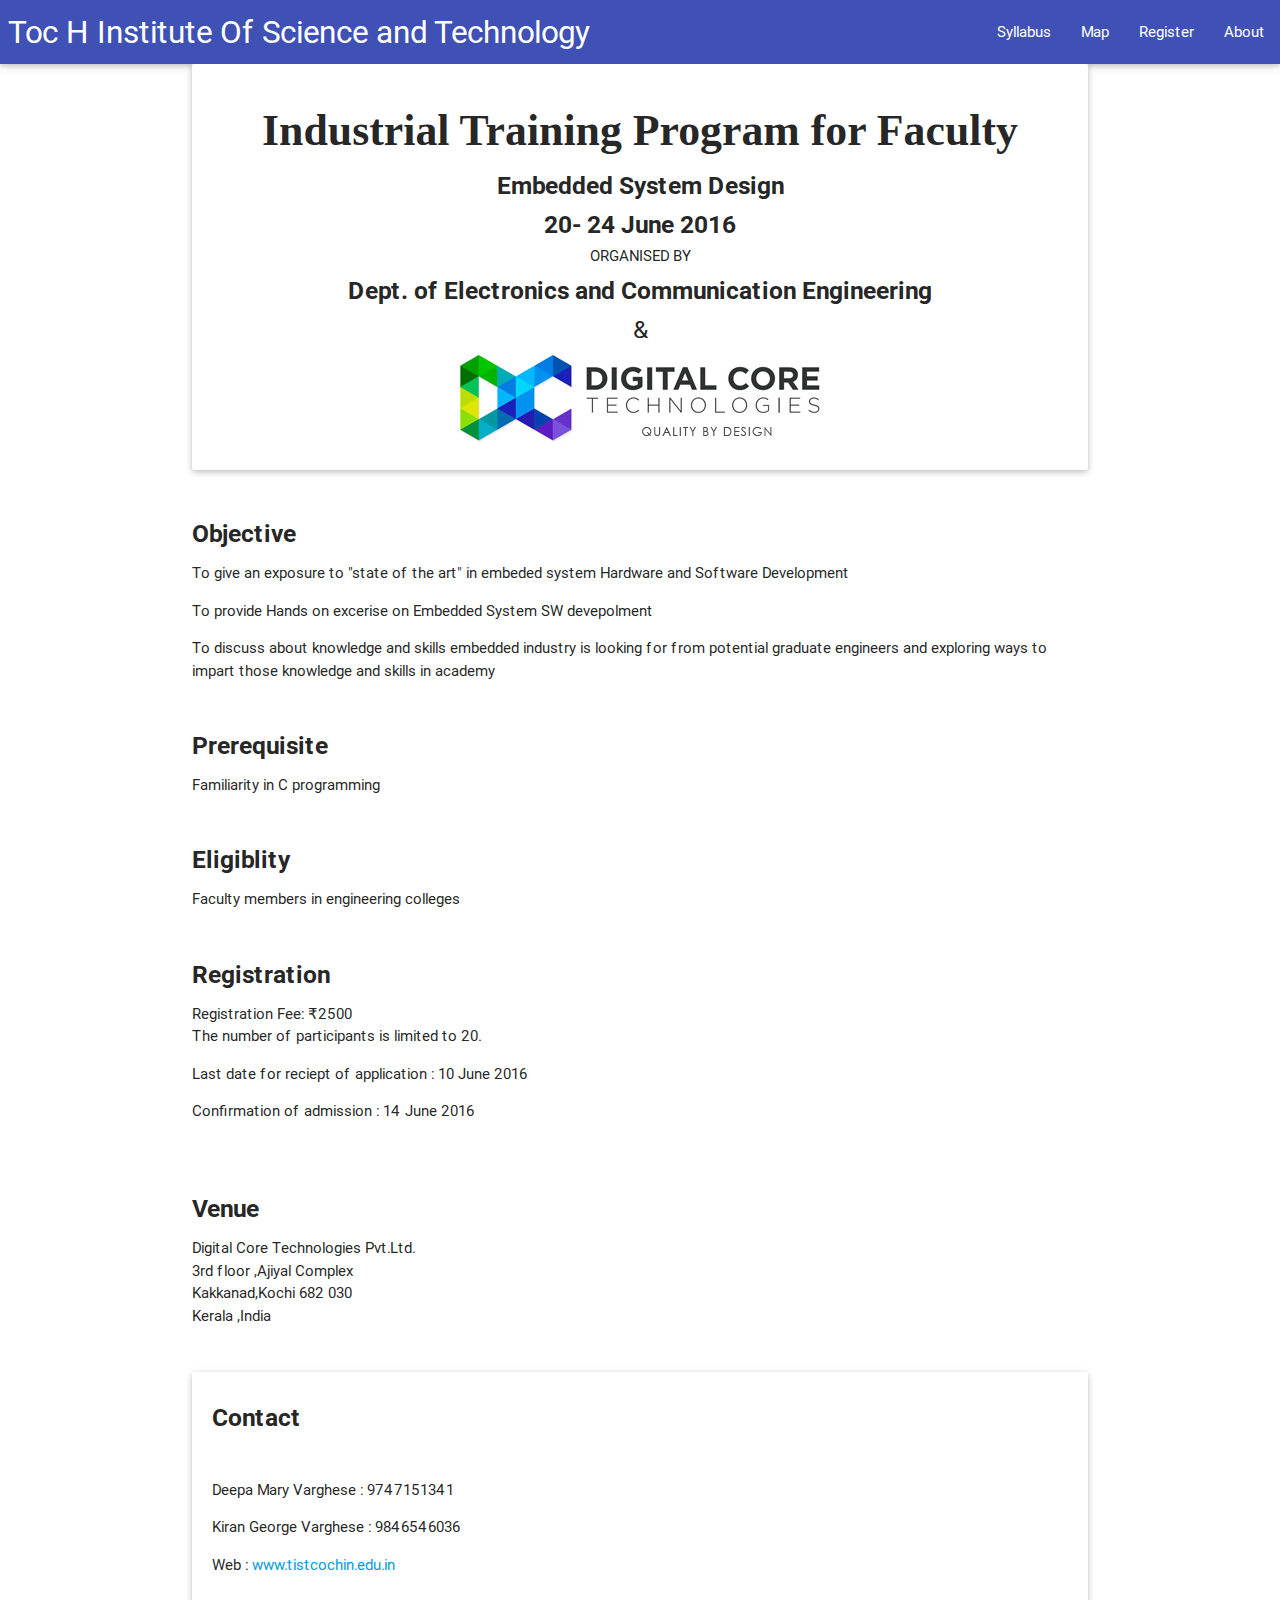
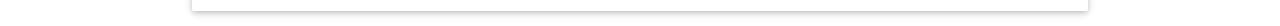
==== index.html @ 1aee69dd "update register section" ====
<!DOCTYPE html>
  <html>
    <head>
      <!--Import Google Icon Font-->
      <link href="http://fonts.googleapis.com/icon?family=Material+Icons" rel="stylesheet">
      <!--Import materialize.css-->
      <link type="text/css" rel="stylesheet" href="css/materialize.min.css"  media="screen,projection"/>
      <link rel="import" href="about.html">
      <!--Let browser know website is optimized for mobile-->
      <meta name="viewport" content="width=device-width, initial-scale=1.0"/>
      <title>Faculty Training</title>
   </head>

    <body>
	
	<nav>
    <div class="nav-wrapper indigo align centre">
      <a href="http://www.tistcochin.edu.in/" class="brand-logo ">&nbsp;Toc H Institute Of Science and Technology</a>
      <ul id="nav-mobile" class="right hide-on-med-and-down">
        <li><a href="syllabus.html">Syllabus</a></li>
        <li><a href="map.html">Map</a></li>
		<li><a href="register.html">Register</a></li>
        <li><a class='dropdown-button ' href='#' data-activates='dropdown1'>About</a></li>
      </ul>
    </div>
    </nav>
	
	
	
	  <!-- Dropdown Structure -->
  <ul id='dropdown1' class='dropdown-content'>
    <li><a class=" modal-trigger" href="#modal1">TIST</a></li>
	<li class="divider"></li>
    <li><a class=" modal-trigger" href="#modal2">Dicortech</a></li>
    <li class="divider"></li>
    <li><a class=" modal-trigger" href="#modal3">Dept . of ECE</a></li>
  </ul>
        
	
     <div id="includedContent"></div> 
	
	
	
	
	
	<div class="container">
	<div class="card-panel center-align " style="margin-top:0">
    <h3 style="font-family: Roboto Condensed"> <b> Industrial Training Program for Faculty </b> </h3>
	<h5>  <b> Embedded System Design </b> </h5>
	<h5> <b>20- 24 June 2016 </b></h5>
    <h6> ORGANISED BY </h6>
	<h5> <b> Dept. of Electronics and Communication Engineering   </b> </h5>
	<h5> & </h5> 
	<img src="images/dlogo.jpg">
    </div>
	</div>
 
    <br>	

    
	<div class="container ">
	<h5> <b> Objective </b> </h5>
	
    
    
        <p> To give an exposure to "state of the art" 
		     in embeded system Hardware and Software Development 
		</p>
		<p> To provide Hands on excerise on Embedded System SW devepolment </p>
		<p> To discuss about knowledge and skills embedded industry is looking
         	 for from potential graduate engineers and exploring ways to impart 
			 those knowledge and skills in academy
	    </p>
	
	</div>
	
	
    <br>
	
	<div class="container ">
	<h5> <b> Prerequisite </b> </h5>
	<p> Familiarity in C programming  </p>
	</div>
	
	
	<br>
	
	<div class="container ">
    <h5> <b> Eligiblity </b> </h5>
    <p> Faculty members in engineering colleges  </p>
    </div>
    
    

    <br>

    <div class="container ">
    <h5> <b> Registration </b> </h5>
    <p> Registration Fee: &#8377;2500  <br />
     The number of participants is limited to 20.  </p>
     <p>Last date for reciept of application : 10 June 2016</p>
     <p>Confirmation of admission : 14 June 2016</p>
    </div>
    
    

    <br>
	

	
	<br>
	
	<div class="container ">
	<h5> <b> Venue </b> </h5>
	<p> Digital Core Technologies Pvt.Ltd.<br>3rd floor ,Ajiyal Complex <br> Kakkanad,Kochi 682 030<br> Kerala ,India  </p>
	</div>

	
	<br>
	
	
      <!--Import jQuery before materialize.js-->
      <script type="text/javascript" src="https://code.jquery.com/jquery-2.1.1.min.js"></script>
      <script type="text/javascript" src="js/materialize.min.js"></script>
      <script type="text/javascript">
	    $(document).ready(function(){
		// the "href" attribute of .modal-trigger must specify the modal ID that wants to be triggered
		$('.modal-trigger').leanModal();
		});
      </script>
	  		 <script> 
    $(function(){
      $("#includedContent").load("about.html"); 
    });
    </script> 
	</body>
	<footer>
	<div class="container">
	<div class="card-panel">
	 <h5><b>Contact </b></h5><br>
	 <p> Deepa Mary Varghese : 9747151341</p>
	 <p> Kiran George Varghese : 9846546036</p>
	 <p> Web : <a href="http://www.tistcochin.edu.in">www.tistcochin.edu.in</a>
	</div>
	</div>
	</footer>
  </html>
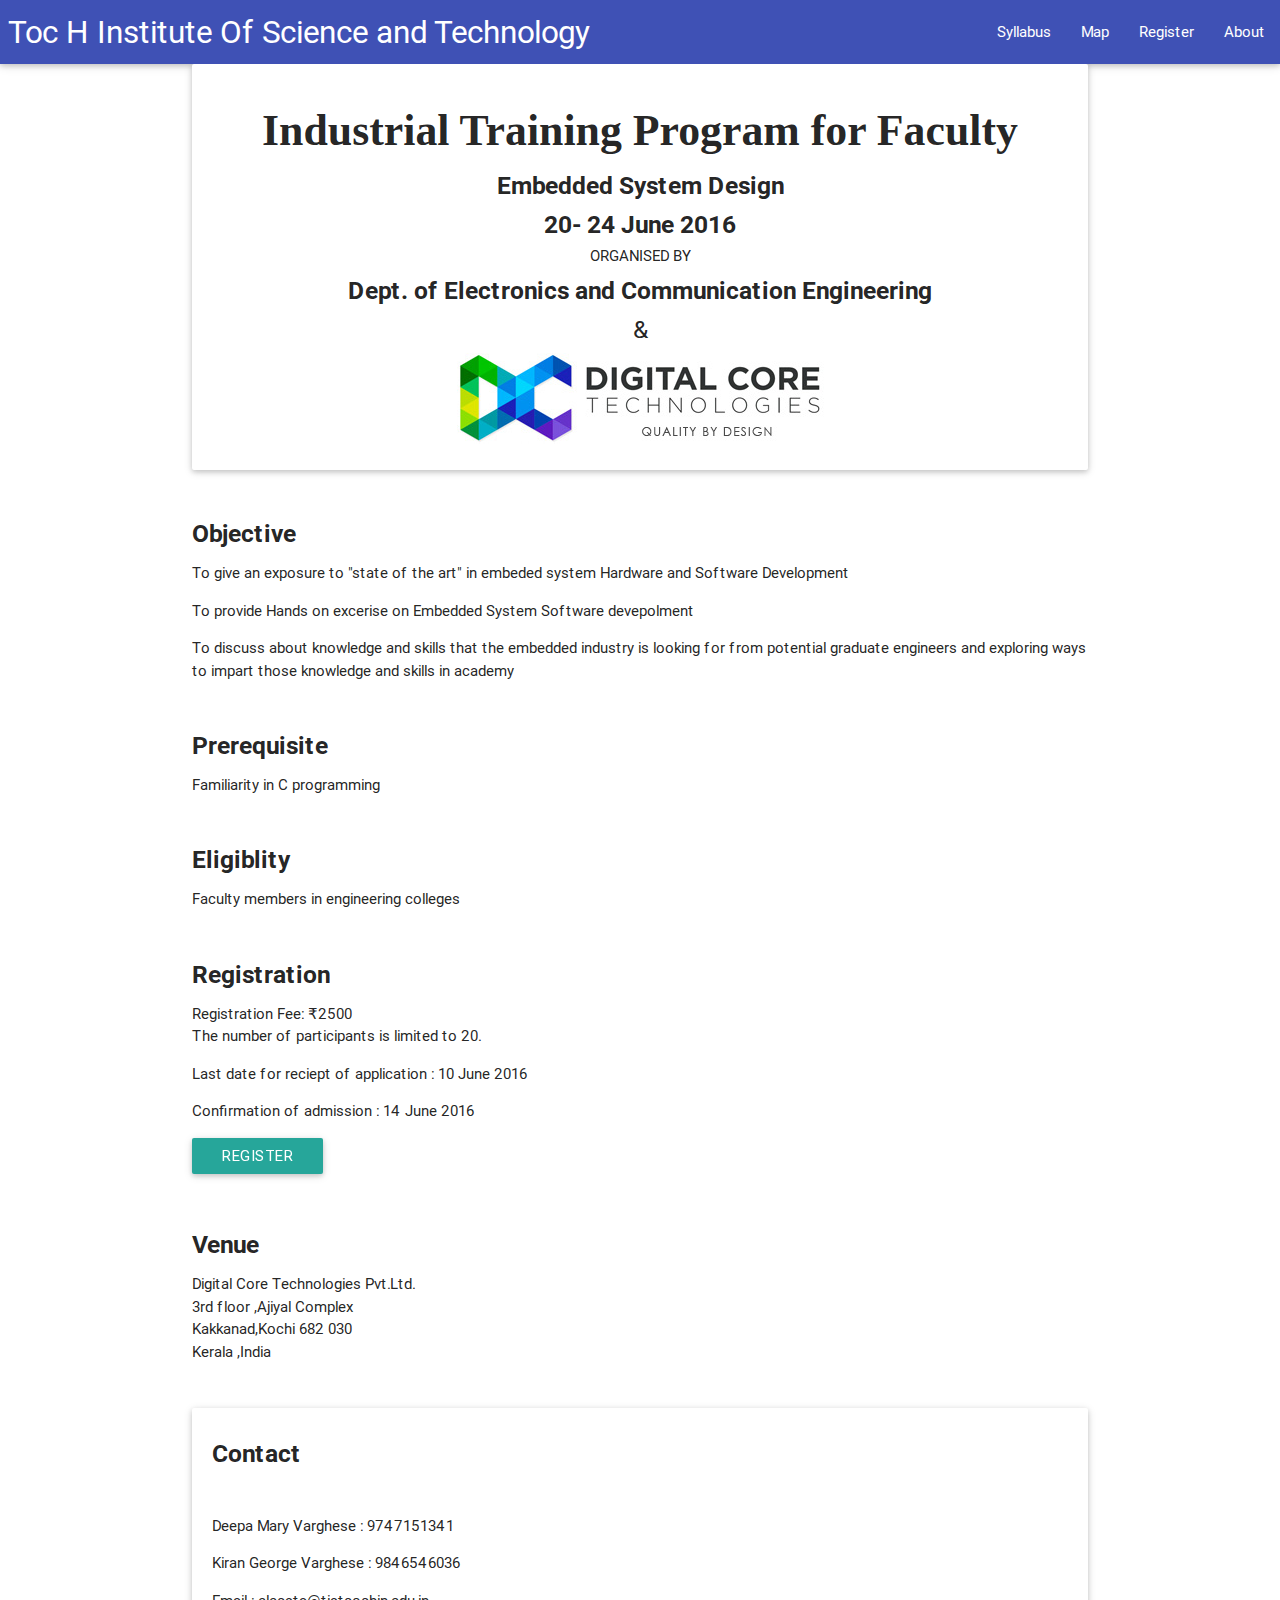
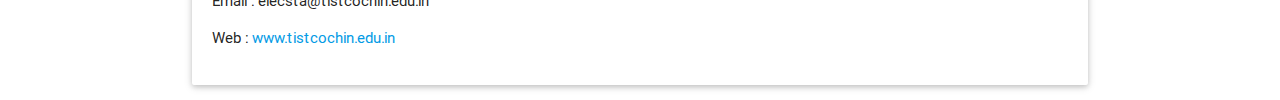
==== commit f90107af: "update objective and contact" ====
--- a/index.html
+++ b/index.html
@@ -67,8 +67,8 @@
         <p> To give an exposure to "state of the art" 
 		     in embeded system Hardware and Software Development 
 		</p>
-		<p> To provide Hands on excerise on Embedded System SW devepolment </p>
-		<p> To discuss about knowledge and skills embedded industry is looking
+		<p> To provide Hands on excerise on Embedded System Software devepolment </p>
+		<p> To discuss about knowledge and skills that the embedded industry is looking
          	 for from potential graduate engineers and exploring ways to impart 
 			 those knowledge and skills in academy
 	    </p>
@@ -101,6 +101,7 @@
      The number of participants is limited to 20.  </p>
      <p>Last date for reciept of application : 10 June 2016</p>
      <p>Confirmation of admission : 14 June 2016</p>
+     <a class="waves-effect waves-light btn" href="register.html">Register</a>
     </div>
     
     
@@ -139,8 +140,9 @@
 	<div class="container">
 	<div class="card-panel">
 	 <h5><b>Contact </b></h5><br>
-	 <p> Deepa Mary Varghese : 9747151341</p>
+	 <p> Deepa Mary Varghese : 9747151341 </p>
 	 <p> Kiran George Varghese : 9846546036</p>
+	 <p>Email : elecsta@tistcochin.edu.in</p>
 	 <p> Web : <a href="http://www.tistcochin.edu.in">www.tistcochin.edu.in</a>
 	</div>
 	</div>
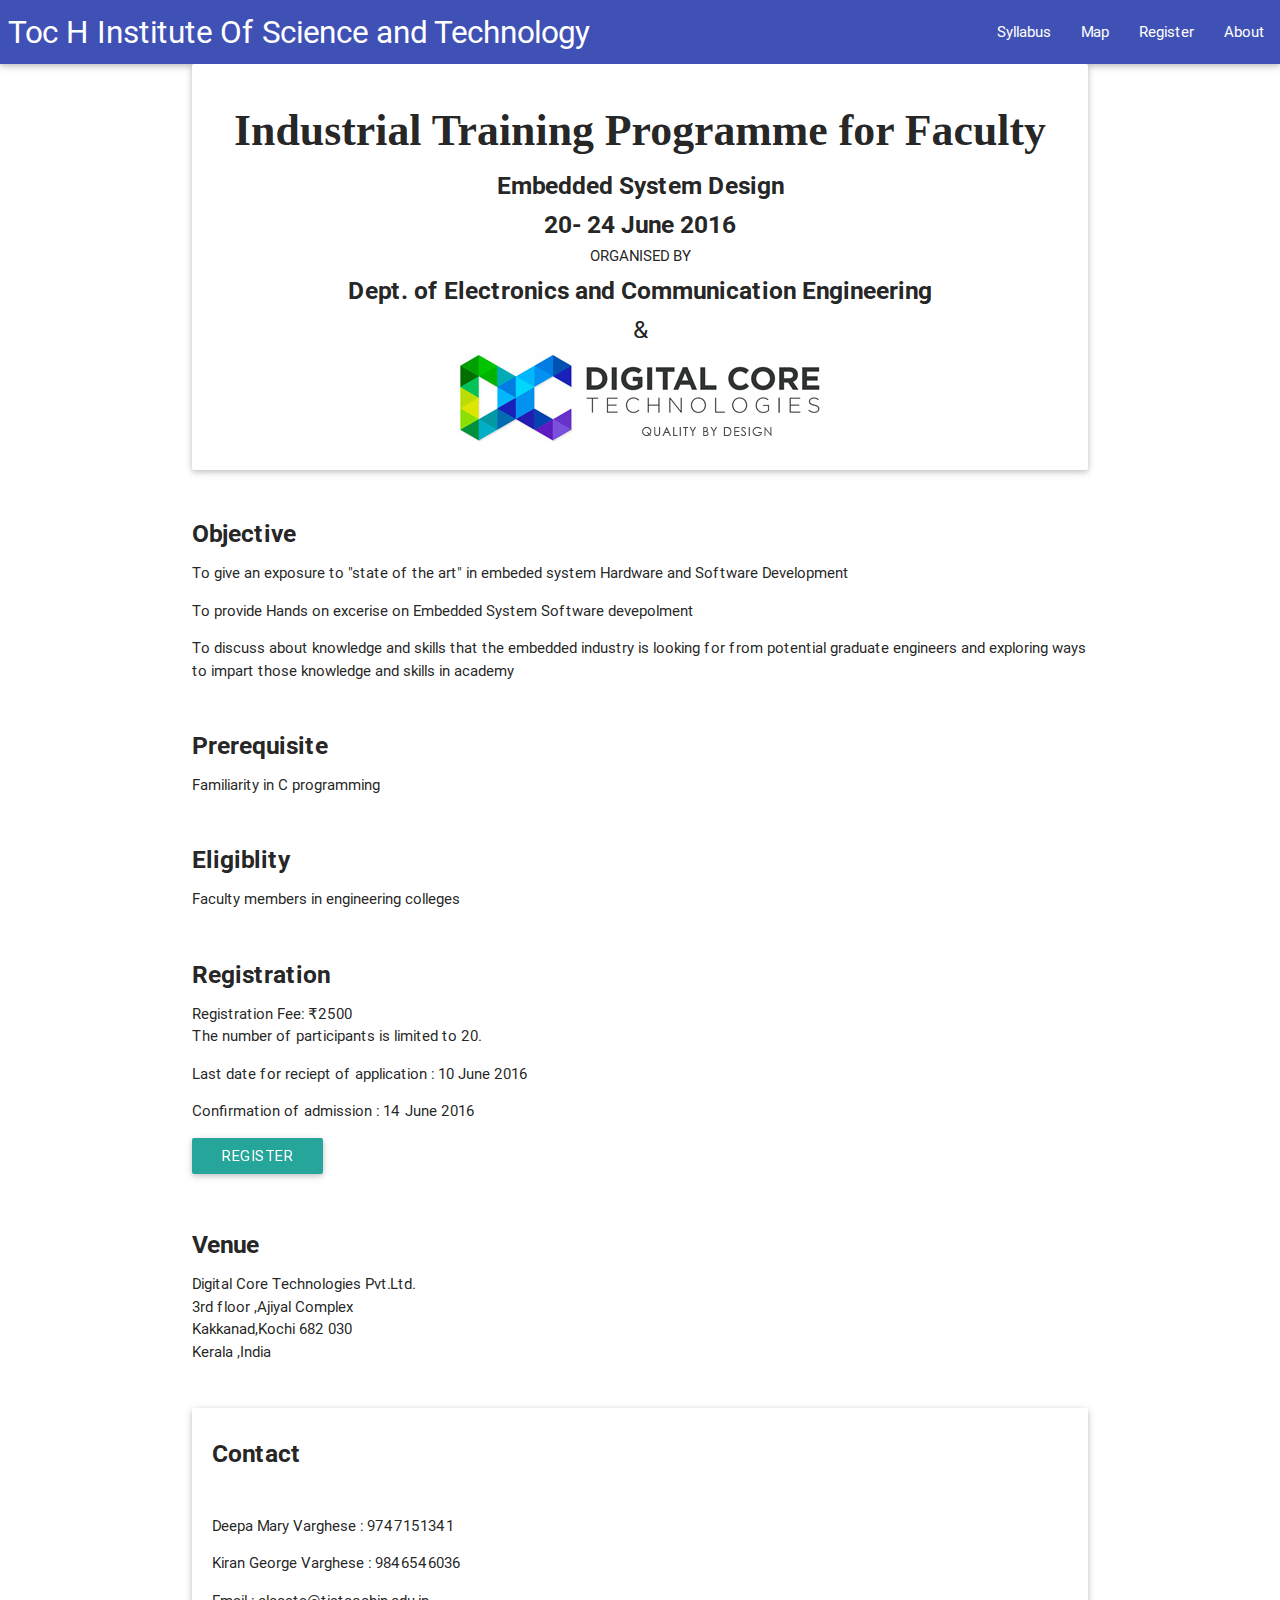
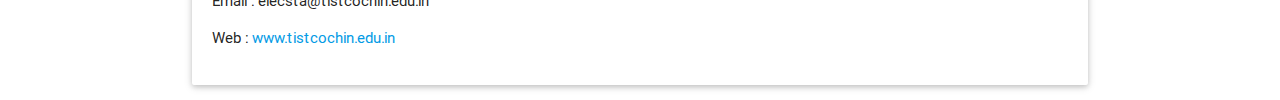
==== commit 476d9991: "update headding" ====
--- a/index.html
+++ b/index.html
@@ -46,7 +46,7 @@
 	
 	<div class="container">
 	<div class="card-panel center-align " style="margin-top:0">
-    <h3 style="font-family: Roboto Condensed"> <b> Industrial Training Program for Faculty </b> </h3>
+    <h3 style="font-family: Roboto Condensed"> <b> Industrial Training Programme for Faculty </b> </h3>
 	<h5>  <b> Embedded System Design </b> </h5>
 	<h5> <b>20- 24 June 2016 </b></h5>
     <h6> ORGANISED BY </h6>
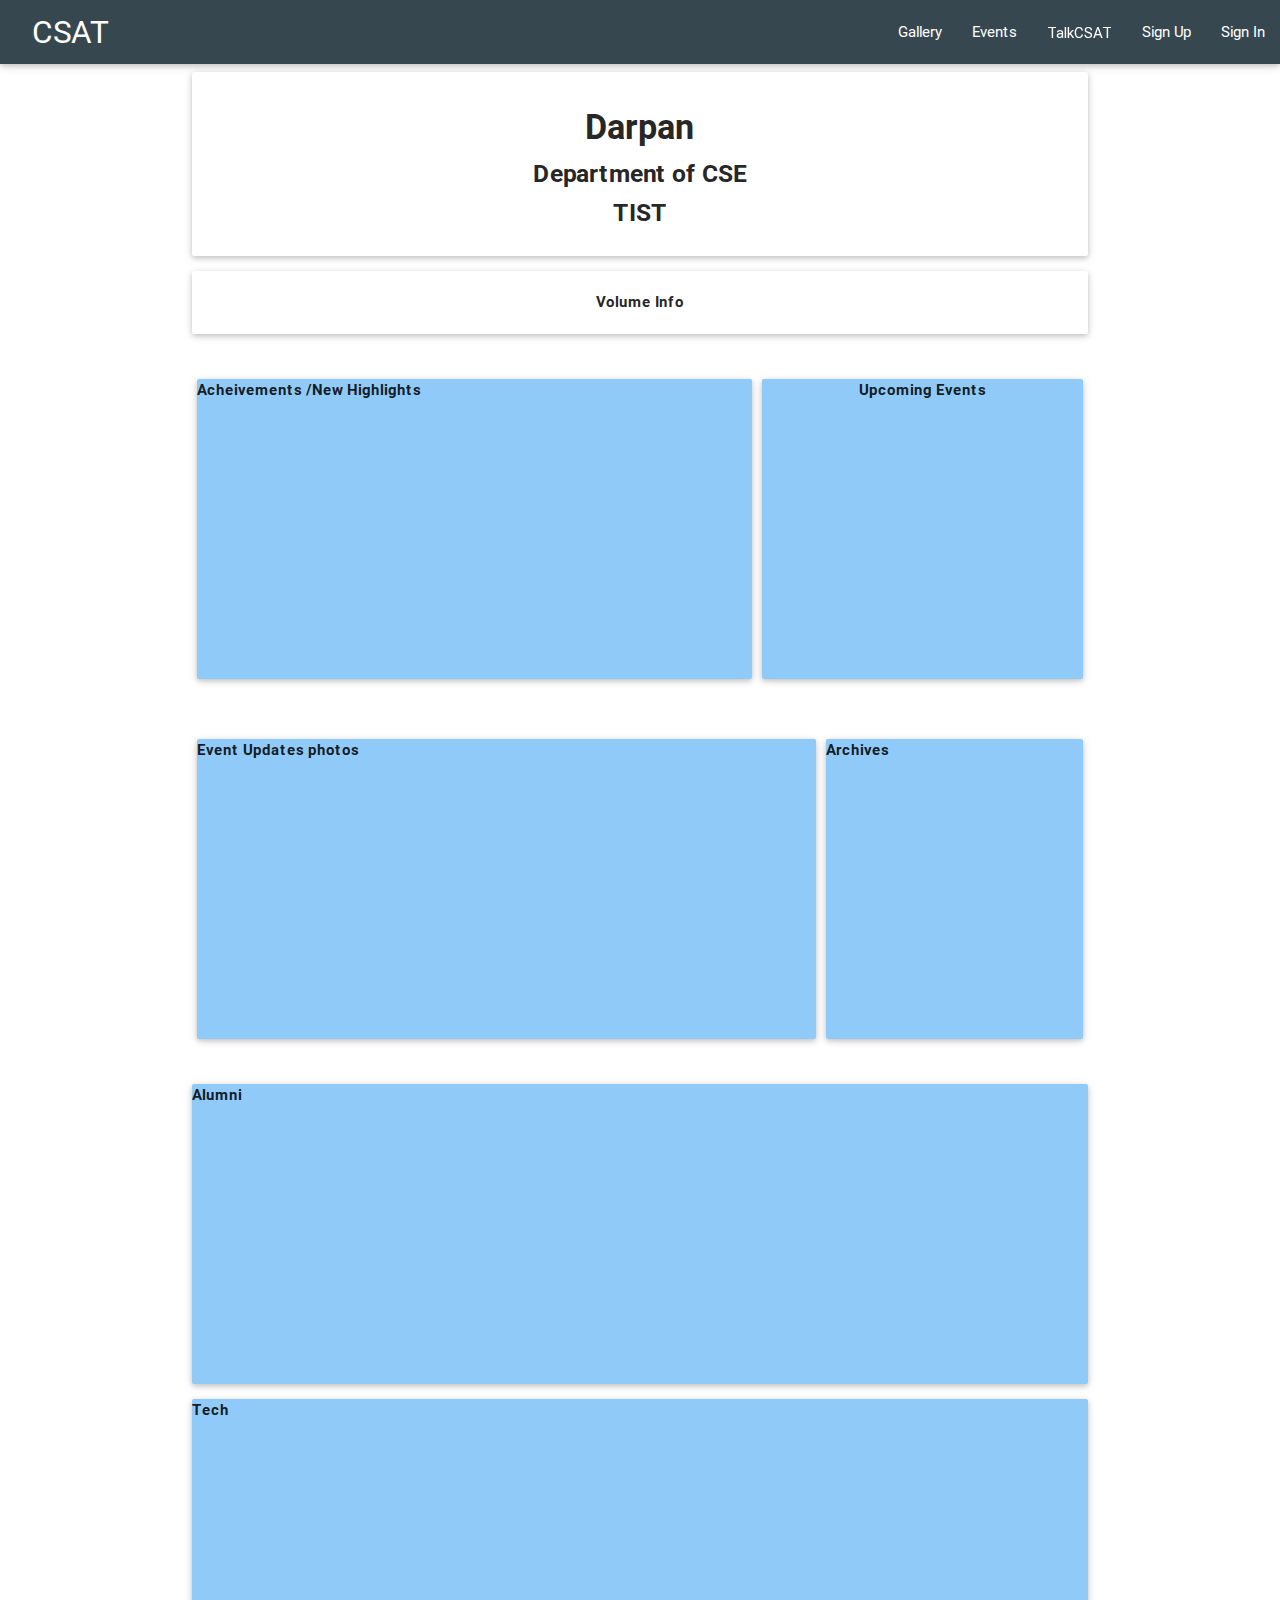
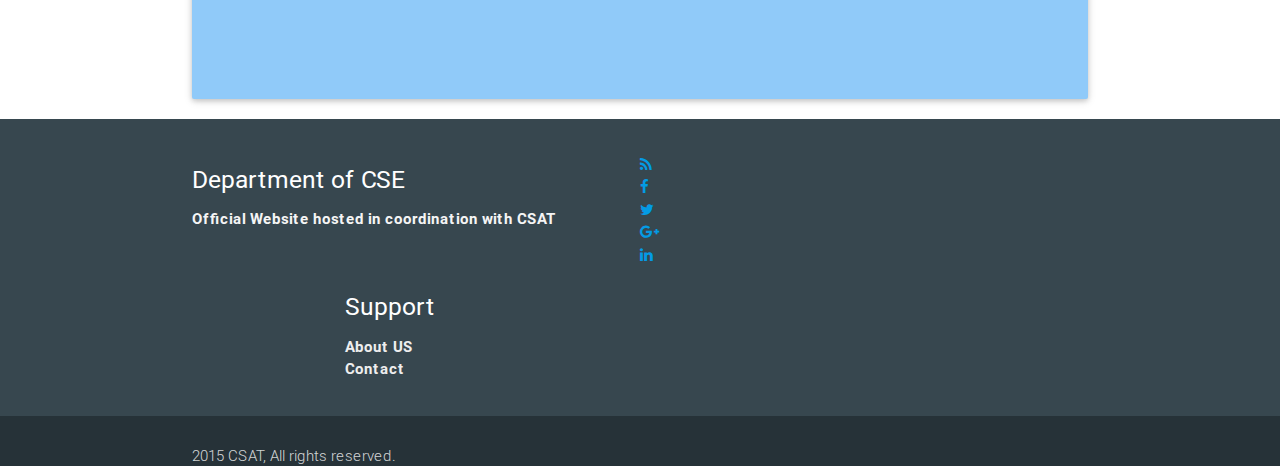
==== commit 0e64bc3b: "Add files via upload" ====
--- a/index.html
+++ b/index.html
@@ -1,150 +1,169 @@
+<!DOCTYPE html>
+<html>
+    <head>
+        <title>CSAT</title>
+        <link rel="stylesheet" type="text/css" href="css/style.css"/>
+        <link rel="stylesheet" type="text/css" href="css/materialize.css"/>
+        <link rel="stylesheet" type="text/css" href="css/materialize.min.css"/>
+        <link rel="stylesheet" type="text/css" href="font/roboto"/>
+        <link rel="stylesheet" type="text/css" href="css/social.css"/>
+                      <!--Pulling Awesome Font -->
+        <link href="//maxcdn.bootstrapcdn.com/font-awesome/4.2.0/css/font-awesome.min.css" rel="stylesheet">
+                      <!--Import Google Icon Font-->
+        <link href="http://fonts.googleapis.com/icon?family=Material+Icons" rel="stylesheet">
+                      <!--Import materialize.css-->
+        <link type="text/css" rel="stylesheet" href="css/materialize.min.css"  media="screen,projection"/>
+        <meta name="viewport" content="width=device-width, initial-scale=1.0"/>
+    </head>
 
-  <!DOCTYPE html>
-  <html>
-    <head>
-      <!--Import Google Icon Font-->
-      <link href="http://fonts.googleapis.com/icon?family=Material+Icons" rel="stylesheet">
-      <!--Import materialize.css-->
-      <link type="text/css" rel="stylesheet" href="css/materialize.min.css"  media="screen,projection"/>
-      <link rel="import" href="about.html">
-      <!--Let browser know website is optimized for mobile-->
-      <meta name="viewport" content="width=device-width, initial-scale=1.0"/>
-      <title>Faculty Training</title>
-   </head>
 
-    <body>
-	
-	<nav>
-    <div class="nav-wrapper indigo align centre">
-      <a href="http://www.tistcochin.edu.in/" class="brand-logo ">&nbsp;Toc H Institute Of Science and Technology</a>
-      <ul id="nav-mobile" class="right hide-on-med-and-down">
-        <li><a href="syllabus.html">Syllabus</a></li>
-        <li><a href="map.html">Map</a></li>
-		<li><a href="register.html">Register</a></li>
-        <li><a class='dropdown-button ' href='#' data-activates='dropdown1'>About</a></li>
+
+<header>
+    <nav>
+    <div class="nav-wrapper blue-grey darken-3">
+      <a href="index.php" class="brand-logo">&nbsp;&nbsp;&nbsp;&nbsp;CSAT</a>
+      <a href="#" data-activates="mobile-demo" class="button-collapse"><i class="material-icons">menu</i></a>
+      <ul class="right hide-on-med-and-down">
+        <li><a href="gallery.php">Gallery</a></li>
+        <li><a href="events.php">Events</a></li>
+
+            <!-- Modal Trigger -->
+         <li><a class="waves-effect modal-trigger" href="#modal1">TalkCSAT</a></li>   
+    <!-- Modal Structure -->
+  <div id="modal1" class="modal">
+    <div class="modal-content">
+       <li><font color="black" size="3px">You must Sign In to your CSAT Account to access TalkCSAT forum</font></li>
+    </div>
+    <div class="modal-footer">
+      <a href="login.php" class=" modal-action modal-close waves-effect waves-blue btn-flat">Sign In</a>
+    </div>
+  </div>
+
+        <li><a href="register.php">Sign Up</a></li>
+        <li><a href="login.php">Sign In</a></li>
       </ul>
     </div>
-    </nav>
-	
-	
-	
-	  <!-- Dropdown Structure -->
-  <ul id='dropdown1' class='dropdown-content'>
-    <li><a class=" modal-trigger" href="#modal1">TIST</a></li>
-	<li class="divider"></li>
-    <li><a class=" modal-trigger" href="#modal2">Dicortech</a></li>
-    <li class="divider"></li>
-    <li><a class=" modal-trigger" href="#modal3">Dept . of ECE</a></li>
-  </ul>
-        
-	
-     <div id="includedContent"></div> 
-	
-	
-	
-	
-	
-	<div class="container">
-	<div class="card-panel center-align " style="margin-top:0">
-    <h3 style="font-family: Roboto Condensed"> <b> Industrial Training Programme for Faculty </b> </h3>
-	<h5>  <b> Embedded System Design </b> </h5>
-	<h5> <b>20- 24 June 2016 </b></h5>
-    <h6> ORGANISED BY </h6>
-	<h5> <b> Dept. of Electronics and Communication Engineering   </b> </h5>
-	<h5> & </h5> 
-	<img src="images/dlogo.jpg">
-    </div>
-	</div>
- 
-    <br>	
+  </nav>
+</header>
 
-    
-	<div class="container ">
-	<h5> <b> Objective </b> </h5>
-	
-    
-    
-        <p> To give an exposure to "state of the art" 
-		     in embeded system Hardware and Software Development 
-		</p>
-		<p> To provide Hands on excerise on Embedded System Software devepolment </p>
-		<p> To discuss about knowledge and skills that the embedded industry is looking
-         	 for from potential graduate engineers and exploring ways to impart 
-			 those knowledge and skills in academy
-	    </p>
-	
-	</div>
-	
-	
-    <br>
-	
-	<div class="container ">
-	<h5> <b> Prerequisite </b> </h5>
-	<p> Familiarity in C programming  </p>
-	</div>
-	
-	
-	<br>
-	
-	<div class="container ">
-    <h5> <b> Eligiblity </b> </h5>
-    <p> Faculty members in engineering colleges  </p>
-    </div>
-    
-    
 
-    <br>
+<div class="container">
+<div class="card-panel center-align">
+<h4><b>Darpan<b></h4>
+<h5><b>Department of CSE<b></h5>
+<h5><b>TIST<b></h5>
+</div>
 
-    <div class="container ">
-    <h5> <b> Registration </b> </h5>
-    <p> Registration Fee: &#8377;2500  <br />
-     The number of participants is limited to 20.  </p>
-     <p>Last date for reciept of application : 10 June 2016</p>
-     <p>Confirmation of admission : 14 June 2016</p>
-     <a class="waves-effect waves-light btn" href="register.html">Register</a>
-    </div>
-    
-    
+<div class="card-panel center-align">
+Volume Info
+</div>
 
-    <br>
-	
+<table>
 
-	
-	<br>
-	
-	<div class="container ">
-	<h5> <b> Venue </b> </h5>
-	<p> Digital Core Technologies Pvt.Ltd.<br>3rd floor ,Ajiyal Complex <br> Kakkanad,Kochi 682 030<br> Kerala ,India  </p>
-	</div>
+<tr>
+<td>
+<div class="card small  blue lighten-3 ">
+<p>Acheivements /New Highlights</p>
+</div></td>
+<td>
+<div class="card small blue lighten-3 center-align ">
+<p>Upcoming Events</p>
+</div></td>
+</tr>
+</table>
 
-	
-	<br>
-	
-	
-      <!--Import jQuery before materialize.js-->
+<table>
+<tr>
+<td>
+<div class="card small  blue lighten-3 ">
+<p>Event Updates photos</p>
+</div></td>
+<td>
+<div class="card small blue lighten-3 ">
+<p>Archives</p>
+</div></td>
+</tr>
+</table>
+
+
+<div class="card small blue lighten-3">
+<p>Alumni</p>
+</div>
+</tr>
+
+<tr>
+<div class="card small blue lighten-3">
+<p>Tech</p>
+</div>
+</tr>
+
+
+
+
+
+</div>
+
+
+
+
+
+
+
+</body>
       <script type="text/javascript" src="https://code.jquery.com/jquery-2.1.1.min.js"></script>
-      <script type="text/javascript" src="js/materialize.min.js"></script>
+      <script type="text/javascript" src="js/materialize.min.js"></script>  
       <script type="text/javascript">
-	    $(document).ready(function(){
-		// the "href" attribute of .modal-trigger must specify the modal ID that wants to be triggered
-		$('.modal-trigger').leanModal();
-		});
+          $(document).ready(function(){
+          $('.slider').slider({half_width: true});
+           });
+      </script> 
+      <script type="text/javascript">
+             $(".button-collapse").sideNav();
+      </script>   
+
+      <script type="text/javascript">
+          $(document).ready(function(){
+    // the "href" attribute of .modal-trigger must specify the modal ID that wants to be triggered
+    $('.modal-trigger').leanModal();
+  });
       </script>
-	  		 <script> 
-    $(function(){
-      $("#includedContent").load("about.html"); 
-    });
-    </script> 
-	</body>
-	<footer>
-	<div class="container">
-	<div class="card-panel">
-	 <h5><b>Contact </b></h5><br>
-	 <p> Deepa Mary Varghese : 9747151341 </p>
-	 <p> Kiran George Varghese : 9846546036</p>
-	 <p>Email : elecsta@tistcochin.edu.in</p>
-	 <p> Web : <a href="http://www.tistcochin.edu.in">www.tistcochin.edu.in</a>
-	</div>
-	</div>
-	</footer>
-  </html>
+
+      
+     
+
+
+        <footer class="page-footer blue-grey darken-3">
+          <div class="container">
+            <div class="row">
+              <div class="col l6 s12">
+                <h5 class="white-text">Department of CSE</h5>
+                <p class="grey-text text-lighten-4">Official Website hosted in coordination with CSAT</p>
+              </div>
+               <div class="col-md-12">
+                    <ul class="social-network social-circle">
+                        <li><a href="#" class="icoRss" title="Rss"><i class="fa fa-rss"></i></a></li>
+                        <li><a href="http://www.facebook.com" class="icoFacebook" title="Facebook"><i class="fa fa-facebook"></i></a></li>
+                        <li><a href="http://www,twitter.com" class="icoTwitter" title="Twitter"><i class="fa fa-twitter"></i></a></li>
+                        <li><a href="http://www.plus.google.com" class="icoGoogle" title="Google +"><i class="fa fa-google-plus"></i></a></li>
+                        <li><a href="http://www.linkedin.com" class="icoLinkedin" title="Linkedin"><i class="fa fa-linkedin"></i></a></li>
+                    </ul>       
+              </div>
+
+              <div class="col l4 offset-l2 s12">
+                <h5 class="white-text">Support</h5>
+                <ul>
+                  <li><a class="grey-text text-lighten-3" href="aboutus.php">About US</a></li>
+                  <li><a class="grey-text text-lighten-3" href="#!">Contact</a></li>
+                </ul>
+              </div>
+            </div>
+          </div>
+          <div class="footer-copyright blue-grey darken-4">
+            <div class="container"><p> 2015 CSAT, All rights reserved.<p>
+            <a class="grey-text text-lighten-4 right" href="http://www.tistcochin.edu.in/">Website by TIST</a>
+            </div>
+          </div>
+        </footer>
+     
+</html>         
+      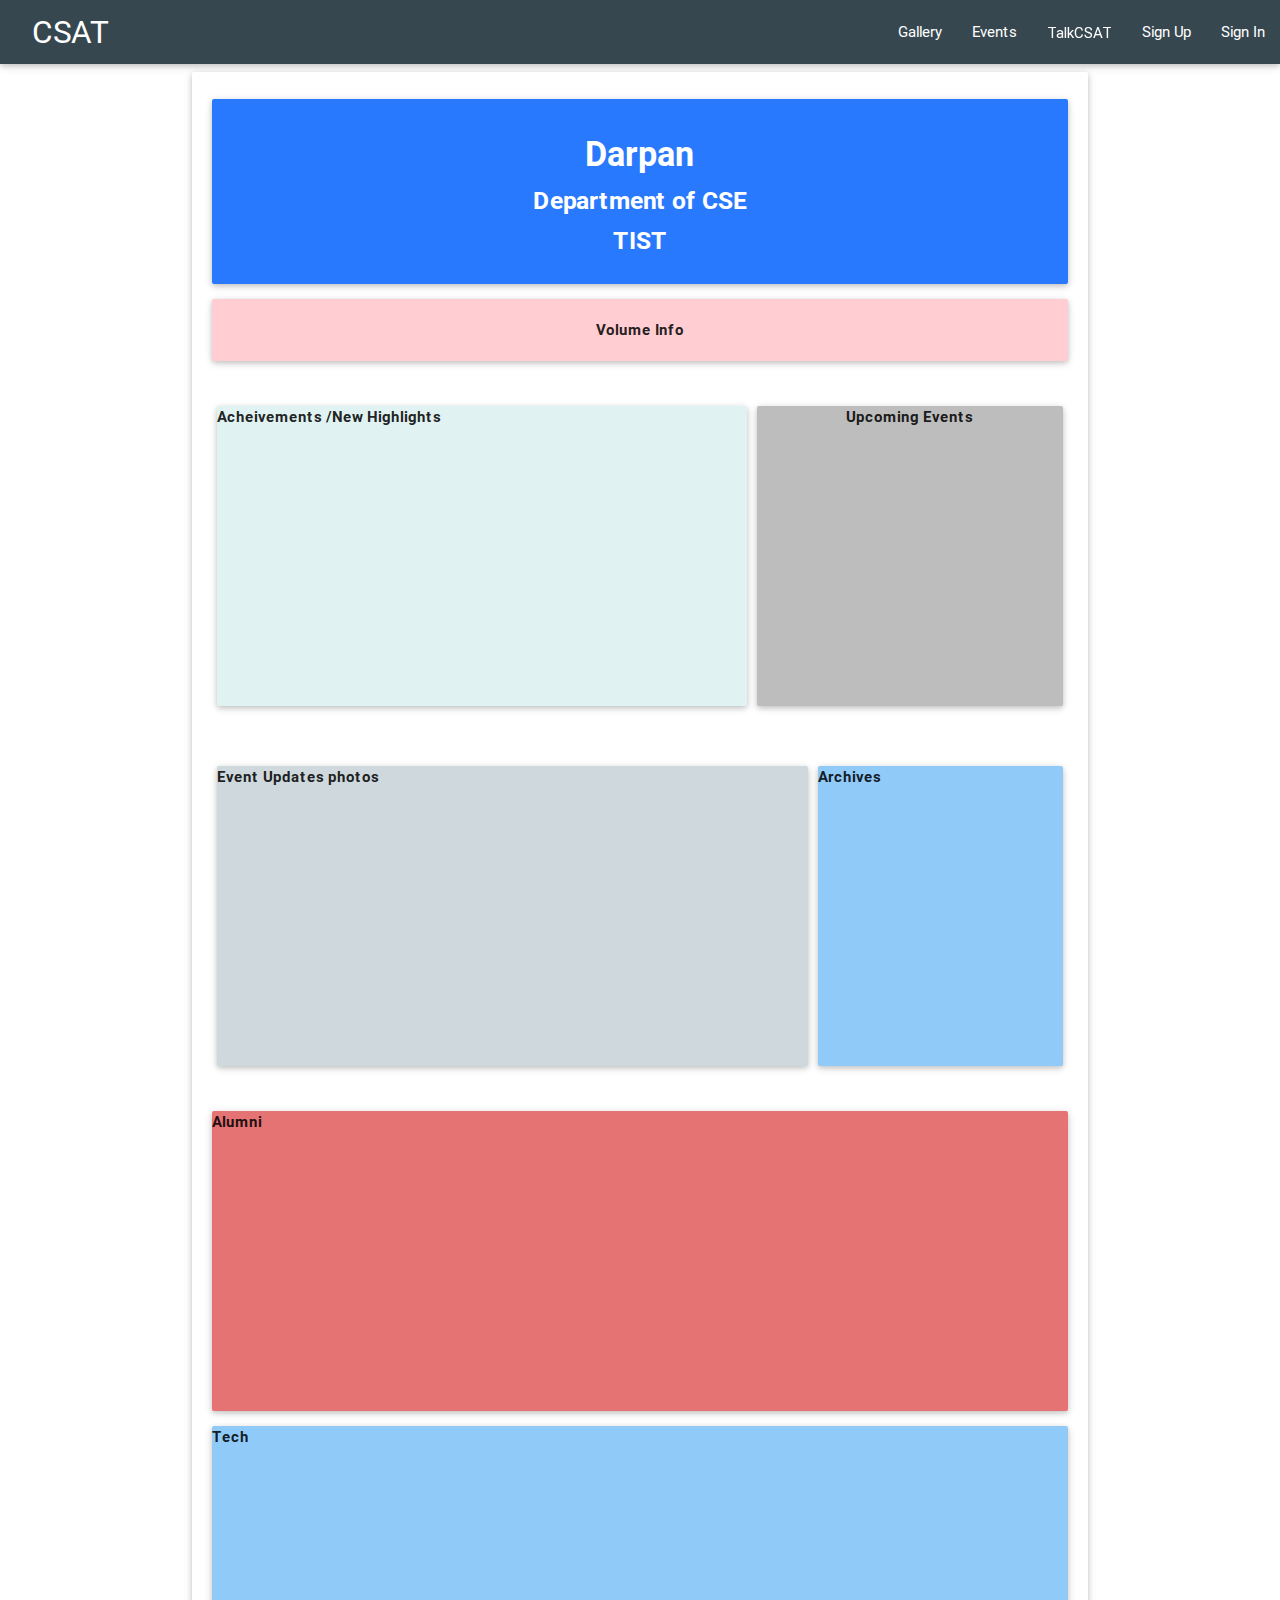
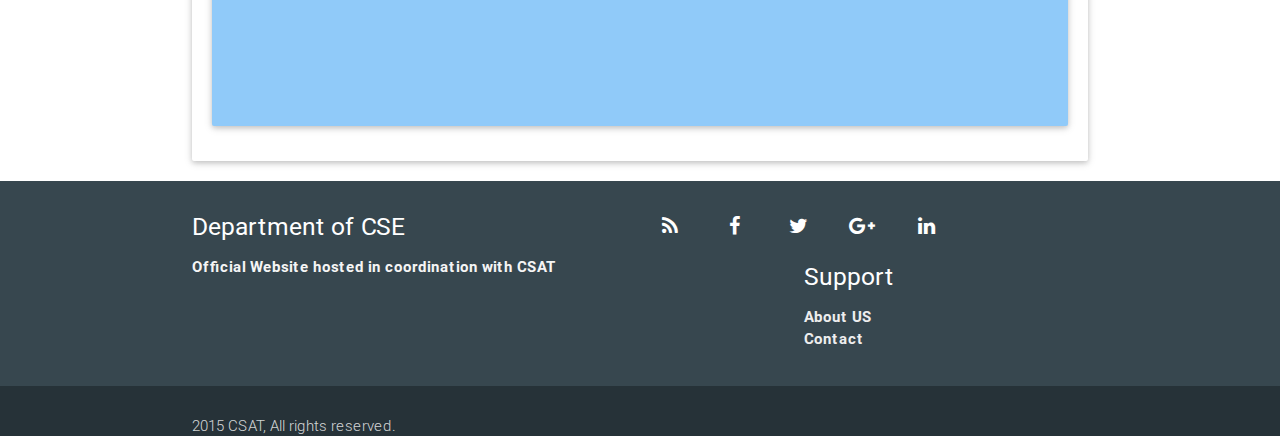
==== commit 85394932: "Add files via upload" ====
--- a/index.html
+++ b/index.html
@@ -48,13 +48,15 @@
 
 
 <div class="container">
-<div class="card-panel center-align">
+<div class="card-panel">
+<div class="card-panel center-align blue accent-3" >
+<font style="color:white">
 <h4><b>Darpan<b></h4>
 <h5><b>Department of CSE<b></h5>
-<h5><b>TIST<b></h5>
+<h5><b>TIST<b></h5></font>
 </div>
 
-<div class="card-panel center-align">
+<div class="card-panel center-align red lighten-4">
 Volume Info
 </div>
 
@@ -62,11 +64,11 @@
 
 <tr>
 <td>
-<div class="card small  blue lighten-3 ">
+<div class="card small  teal lighten-5">
 <p>Acheivements /New Highlights</p>
 </div></td>
 <td>
-<div class="card small blue lighten-3 center-align ">
+<div class="card small grey lighten-1 center-align ">
 <p>Upcoming Events</p>
 </div></td>
 </tr>
@@ -75,7 +77,7 @@
 <table>
 <tr>
 <td>
-<div class="card small  blue lighten-3 ">
+<div class="card small  blue-grey lighten-4 ">
 <p>Event Updates photos</p>
 </div></td>
 <td>
@@ -86,7 +88,7 @@
 </table>
 
 
-<div class="card small blue lighten-3">
+<div class="card small red lighten-2">
 <p>Alumni</p>
 </div>
 </tr>
@@ -98,11 +100,8 @@
 </tr>
 
 
-
-
-
 </div>
-
+</div>
 
 
 
@@ -143,7 +142,7 @@
                     <ul class="social-network social-circle">
                         <li><a href="#" class="icoRss" title="Rss"><i class="fa fa-rss"></i></a></li>
                         <li><a href="http://www.facebook.com" class="icoFacebook" title="Facebook"><i class="fa fa-facebook"></i></a></li>
-                        <li><a href="http://www,twitter.com" class="icoTwitter" title="Twitter"><i class="fa fa-twitter"></i></a></li>
+                        <li><a href="http://www.twitter.com" class="icoTwitter" title="Twitter"><i class="fa fa-twitter"></i></a></li>
                         <li><a href="http://www.plus.google.com" class="icoGoogle" title="Google +"><i class="fa fa-google-plus"></i></a></li>
                         <li><a href="http://www.linkedin.com" class="icoLinkedin" title="Linkedin"><i class="fa fa-linkedin"></i></a></li>
                     </ul>       
--- a/css/social.css
+++ b/css/social.css
@@ -0,0 +1,81 @@
+/*=========================
+  Icons
+ ================= */
+
+/* footer social icons */
+ul.social-network {
+	list-style: none;
+	display: inline;
+	margin-left:0 !important;
+	padding: 0;
+}
+ul.social-network li {
+	display: inline;
+	margin: 0 5px;
+}
+
+
+/* footer social icons */
+.social-network a.icoRss:hover {
+	background-color: #F56505;
+}
+.social-network a.icoFacebook:hover {
+	background-color:#3B5998;
+}
+.social-network a.icoTwitter:hover {
+	background-color:#33ccff;
+}
+.social-network a.icoGoogle:hover {
+	background-color:#BD3518;
+}
+.social-network a.icoVimeo:hover {
+	background-color:#0590B8;
+}
+.social-network a.icoLinkedin:hover {
+	background-color:#007bb7;
+}
+.social-network a.icoRss:hover i, .social-network a.icoFacebook:hover i, .social-network a.icoTwitter:hover i,
+.social-network a.icoGoogle:hover i, .social-network a.icoVimeo:hover i, .social-network a.icoLinkedin:hover i {
+	color:#fff;
+}
+a.socialIcon:hover, .socialHoverClass {
+	color:#44BCDD;
+}
+
+.social-circle li a {
+	display:inline-block;
+	position:relative;
+	margin:0 auto 0 auto;
+	-moz-border-radius:50%;
+	-webkit-border-radius:50%;
+	border-radius:50%;
+	text-align:center;
+	width: 50px;
+	height: 50px;
+	font-size:20px;
+}
+.social-circle li i {
+	margin:0;
+	line-height:50px;
+	text-align: center;
+}
+
+.social-circle li a:hover i, .triggeredHover {
+	-moz-transform: rotate(360deg);
+	-webkit-transform: rotate(360deg);
+	-ms--transform: rotate(360deg);
+	transform: rotate(360deg);
+	-webkit-transition: all 0.2s;
+	-moz-transition: all 0.2s;
+	-o-transition: all 0.2s;
+	-ms-transition: all 0.2s;
+	transition: all 0.2s;
+}
+.social-circle i {
+	color: #fff;
+	-webkit-transition: all 0.8s;
+	-moz-transition: all 0.8s;
+	-o-transition: all 0.8s;
+	-ms-transition: all 0.8s;
+	transition: all 0.8s;
+}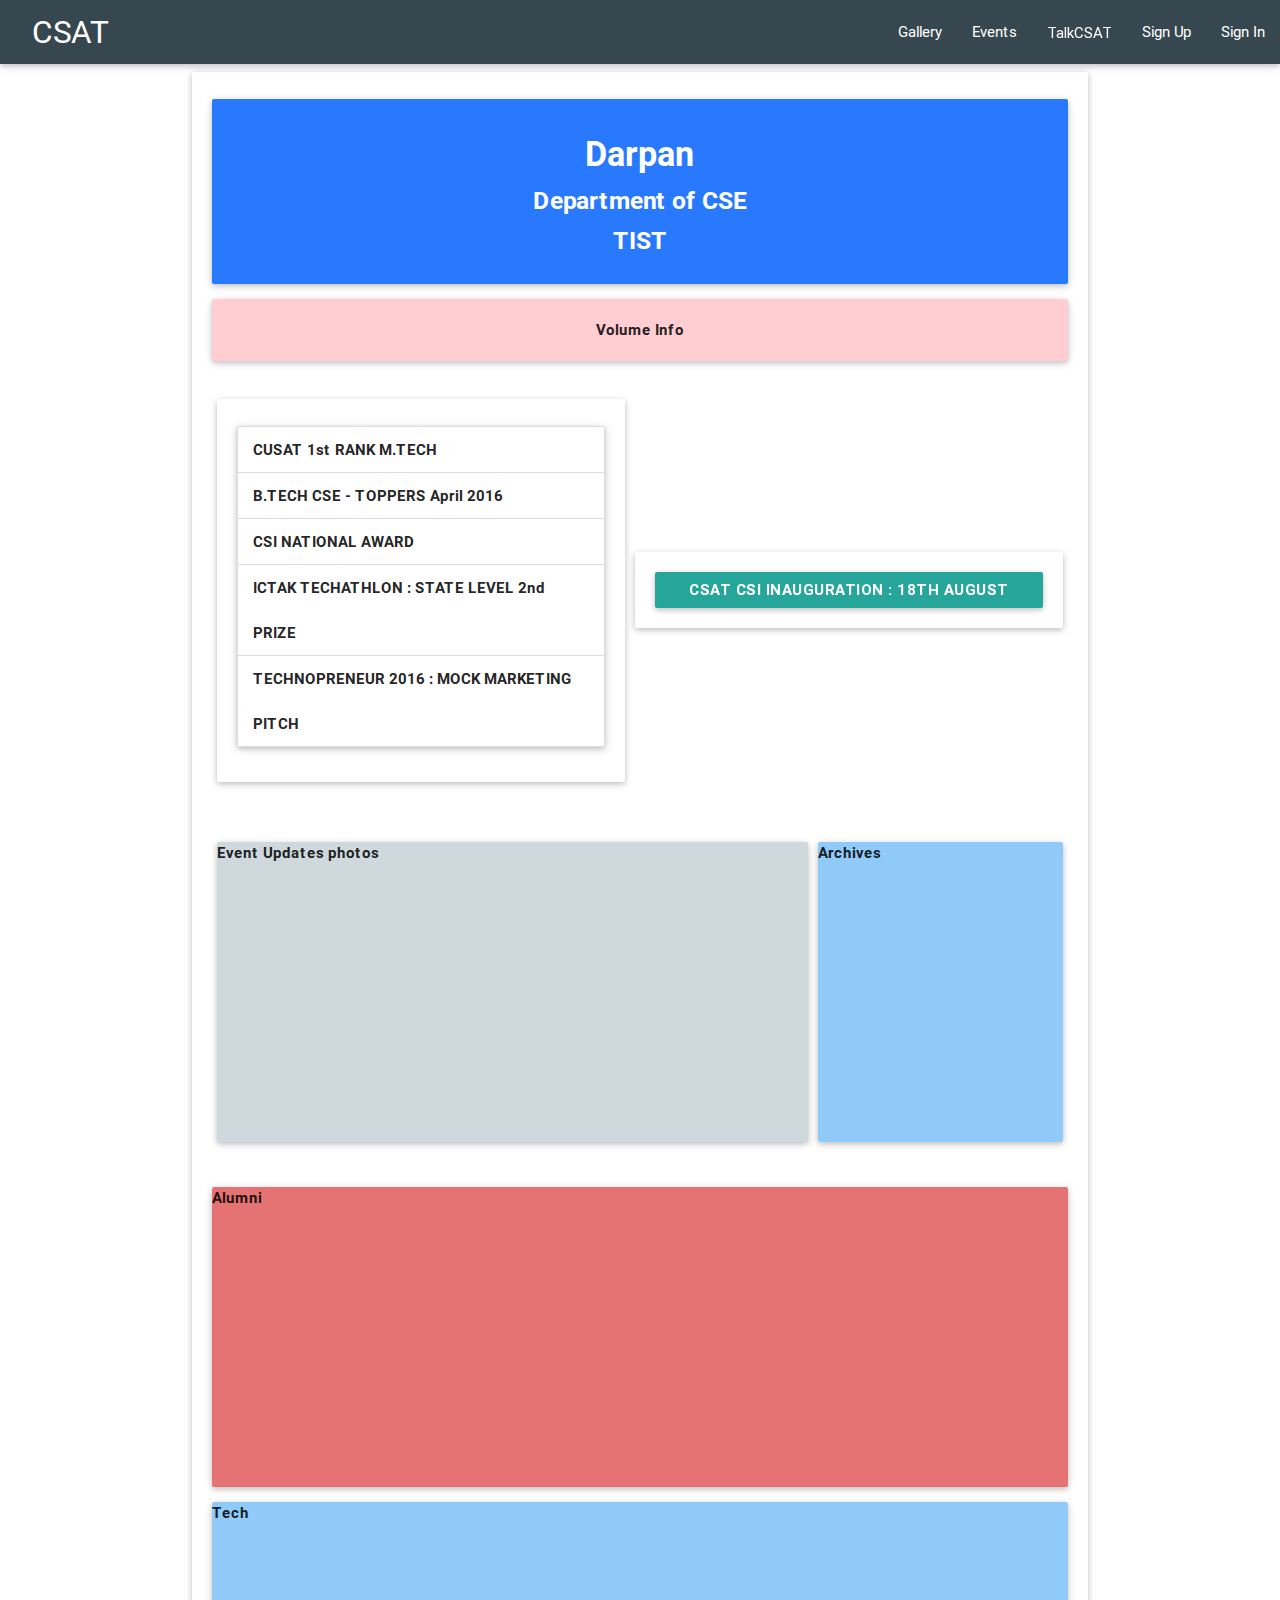
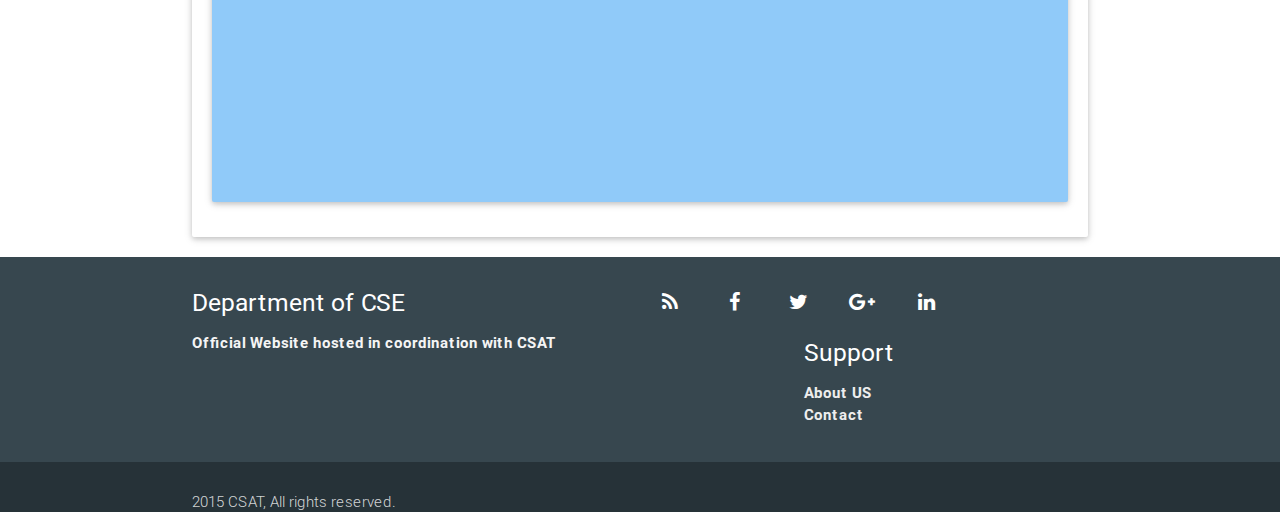
==== commit 55caebe4: "Add files via upload" ====
--- a/index.html
+++ b/index.html
@@ -64,12 +64,58 @@
 
 <tr>
 <td>
-<div class="card small  teal lighten-5">
-<p>Acheivements /New Highlights</p>
-</div></td>
-<td>
-<div class="card small grey lighten-1 center-align ">
-<p>Upcoming Events</p>
+<div class="card-panel">
+<!--<p>Acheivements /New Highlights</p>-->
+   <ul class="collapsible" data-collapsible="accordion">
+    <li>
+      <div class="collapsible-header"><b>CUSAT 1st RANK  M.TECH</b></div>
+      <div class="collapsible-body"><p>
+          Ms. Mahima Mary Mathews secured 1st rank with CGPA 9.56 in the CUSAT M.Tech Computer Science (Data Security) Examination, May 2016. 
+          Ms. Shilpa Shaju and Ms. Vandana Purushothaman bagged 2nd and 3rd ranks respectively with CGPA 9.56 and CGPA 9.49.
+          [Mahima][Shilpa][Vandana]
+      </p></div>
+    </li>
+    <li>
+      <div class="collapsible-header"><b>B.TECH CSE - TOPPERS April 2016 </b></div>
+      <div class="collapsible-body"><p>
+              1st Position- Ms. Sukanya Radhakrishnan<br>
+              2nd Position - Ms. Sreejisha B<br>
+              3rd Position - Ms. Krishnaja U
+      </p></div>
+    </li>
+    <li>
+      <div class="collapsible-header"><b>CSI NATIONAL AWARD</b></div>
+      <div class="collapsible-body"><p>Toc H CSI Student Branch has been bestowed with the prestigious National level recognition from CSI, the “Best Active Student Branch Award 2014-15” for the fourth time in a row. The institute has a very active student wing, which organizes several programs like international conferences, intercollegiate competitions, technical sessions and workshops which help improve the technical and leadership skills of students. The award was presented at the CSI National Student Convention held at Panimalar Engineering College, Chennai on 19th March 2016. Smt. Sreela Sreedhar, HOD, Dept. of CSE, received the award from Mr. Vinod Venkateswaran, Associate VP, Aricent. </p></div>
+    </li>
+    <li>
+      <div class="collapsible-header"><b> ICTAK TECHATHLON : STATE LEVEL 2nd PRIZE</b></div>
+      <div class="collapsible-body"><p>V Mohammed Ibrahim (2013-’17 batch) along with three TISTians won the first prize in the regional round of ICTAK Techathlon competition 2015-‘16 conducted on 16th January 2016 at Adi Shankara Institute of Science and Technology. They secured second prize with a cash prize of Rs. 50,000, sponsored by Kerala Startup Mission, in the state level round held at Technopark, Trivandrum on 28th January 2016.  </p></div>
+    </li>
+    <li>
+      <div class="collapsible-header"><b>TECHNOPRENEUR 2016 : MOCK MARKETING PITCH</b></div>
+      <div class="collapsible-body"><p>Jaijo John (2012 : 16 batch), Siddharth Prajosh C (2014 : 18 batch), Sreehari N P and Winu Kavanal (2015 : 19 batch) won first prize in ‘Mock Marketing Pitch’ conducted as a part of Technopreneur 2016, a techno managerial symposium organised by IEDC and Kerala Start up Mission at Govt. Model Engineering College, Kochi on 5th and 6th March 2016.  </p></div>
+    </li>
+   
+  </ul>
+
+</div></td>
+
+<td>
+<div class="card-panel  center-align ">
+
+  <a class="waves-effect waves-light btn  modal-trigger" href="#CSATINN">CSAT CSI Inauguration : 18th August 2016</a>
+
+  <!-- Modal Structure -->
+  <div id="CSATINN" class="modal">
+    <div class="modal-content">
+      <h4>CSAT CSI Inauguration : 18th August 2016</h4>
+      <p>Inaugration of CSAT-CSI at Toch Institute of Science and Technology<br>Starting of technical club : Enigma</p>
+    </div>
+    <div class="modal-footer">
+      <a href="#!" class=" modal-action modal-close waves-effect waves-green btn-flat">OK</a>
+    </div>
+  </div>
+
 </div></td>
 </tr>
 </table>
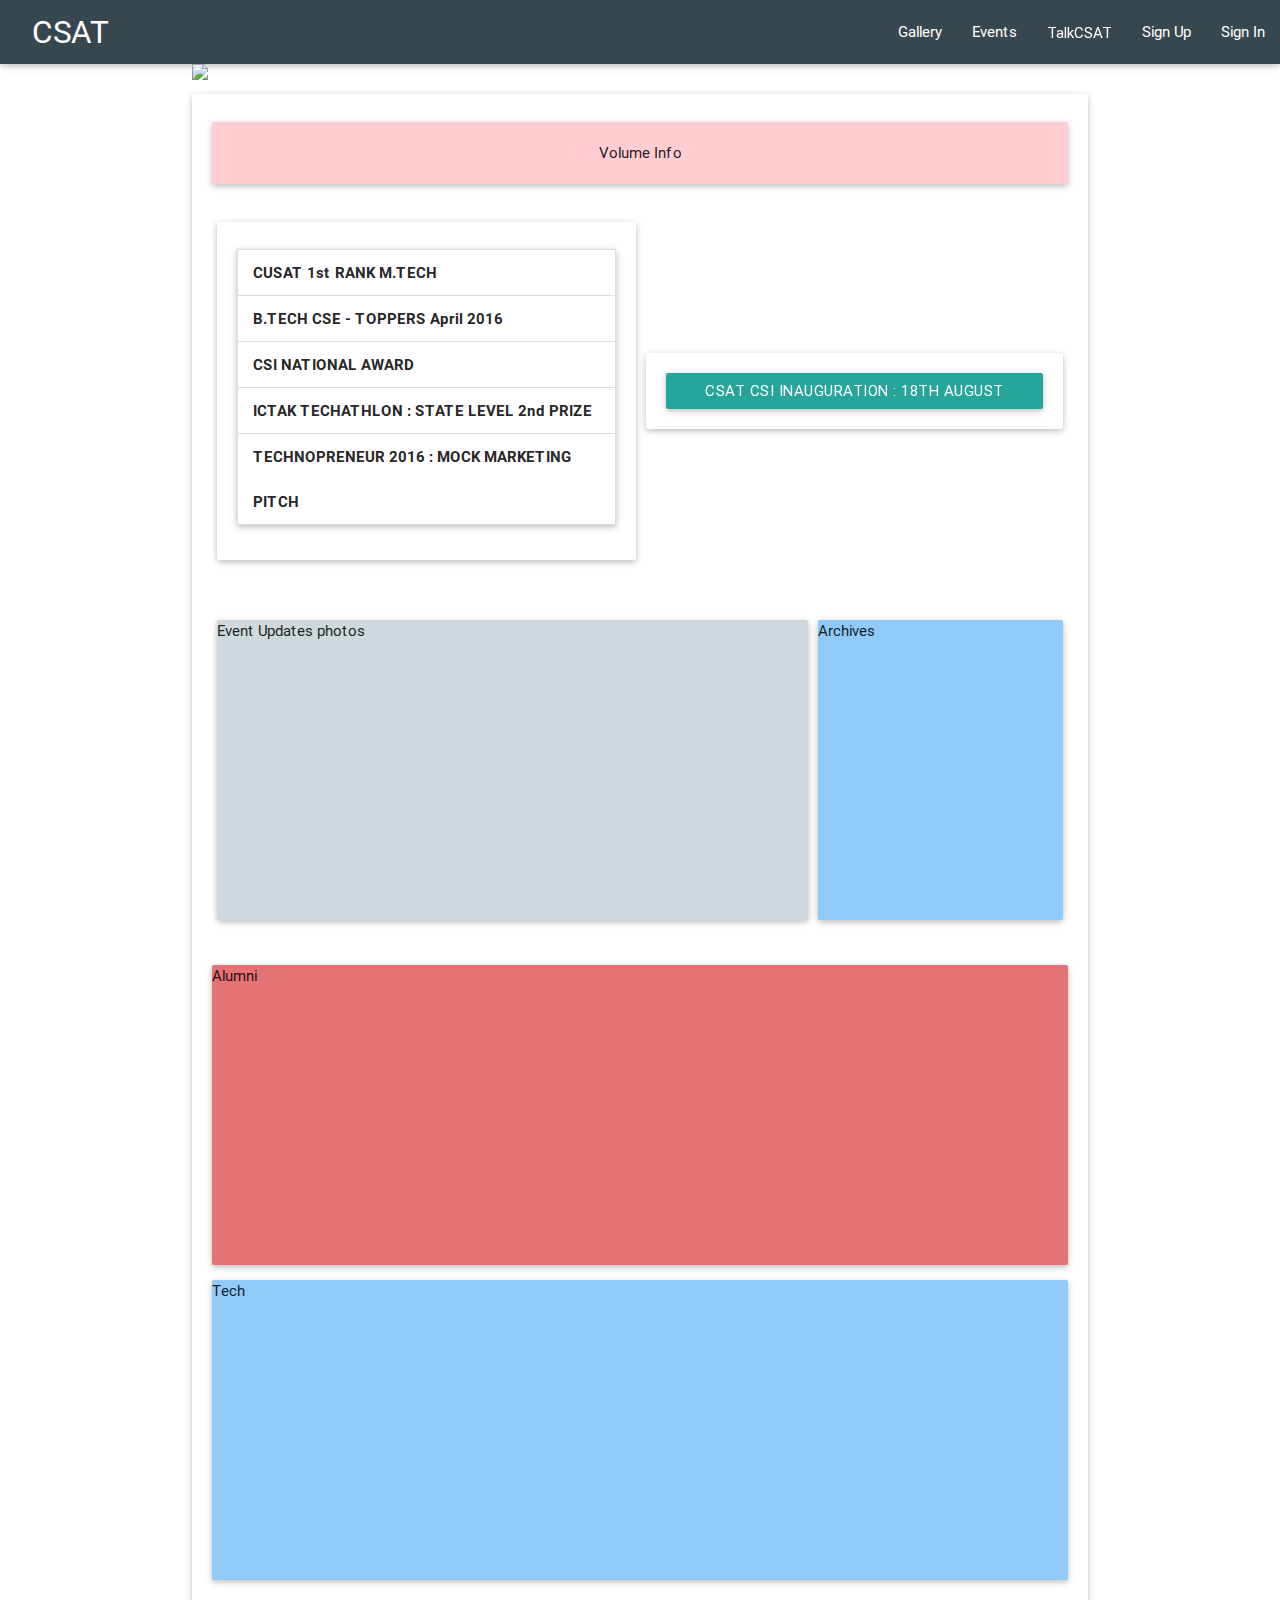
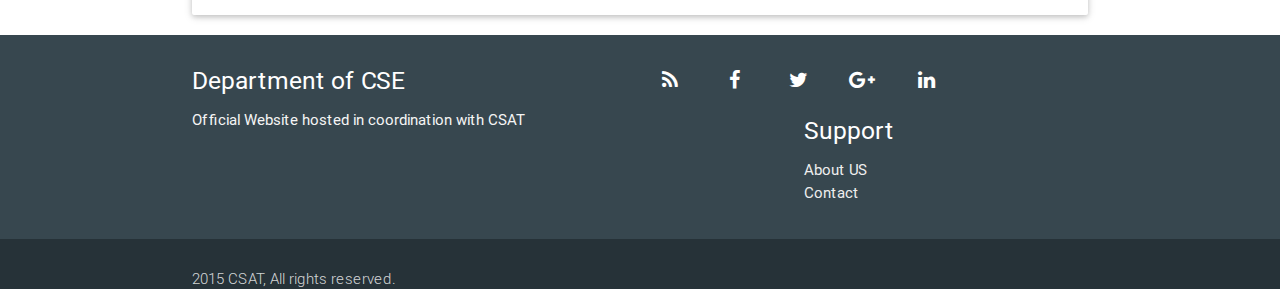
==== commit 7c6bce75: "Add files via upload" ====
--- a/index.html
+++ b/index.html
@@ -48,14 +48,13 @@
 
 
 <div class="container">
-<div class="card-panel">
-<div class="card-panel center-align blue accent-3" >
-<font style="color:white">
+
+<!--<font style="color:white">
 <h4><b>Darpan<b></h4>
 <h5><b>Department of CSE<b></h5>
-<h5><b>TIST<b></h5></font>
-</div>
-
+<h5><b>TIST<b></h5></font>-->
+<img src="Header.jpg">
+<div class="card-panel">
 <div class="card-panel center-align red lighten-4">
 Volume Info
 </div>
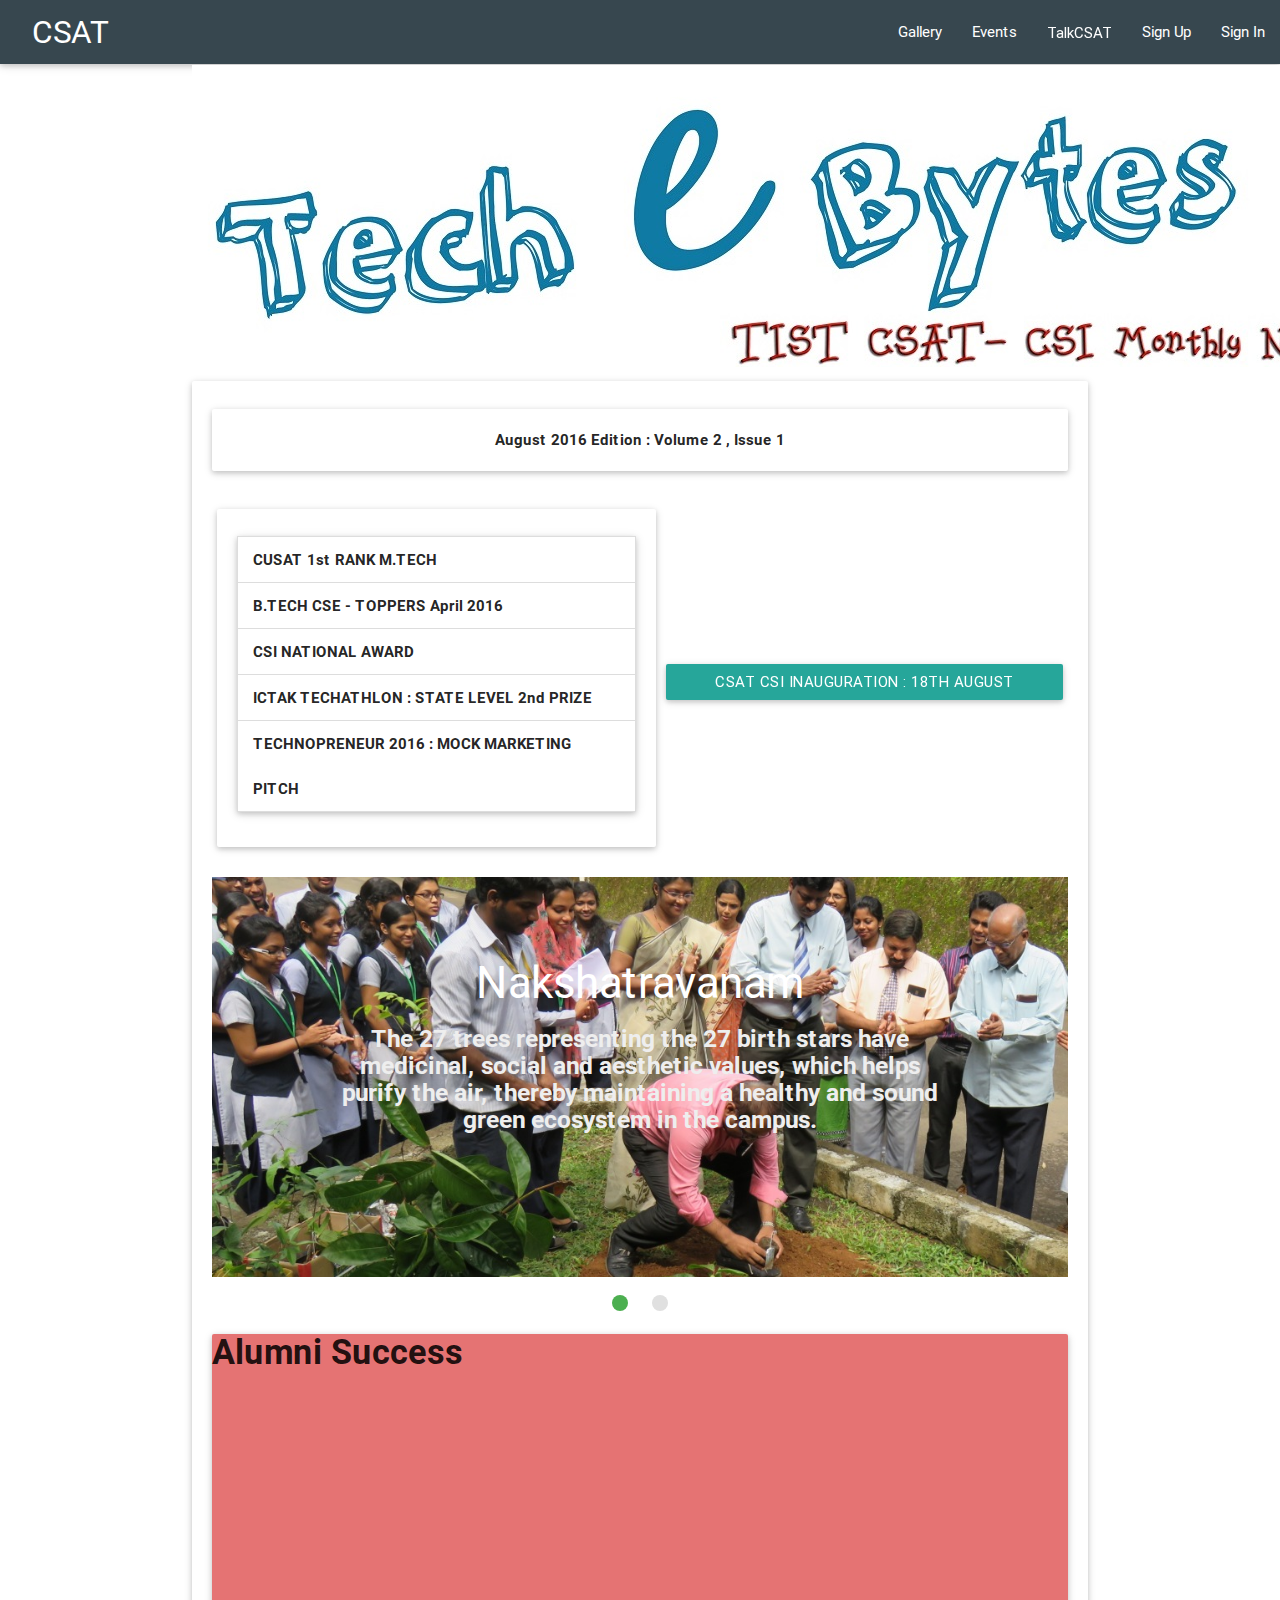
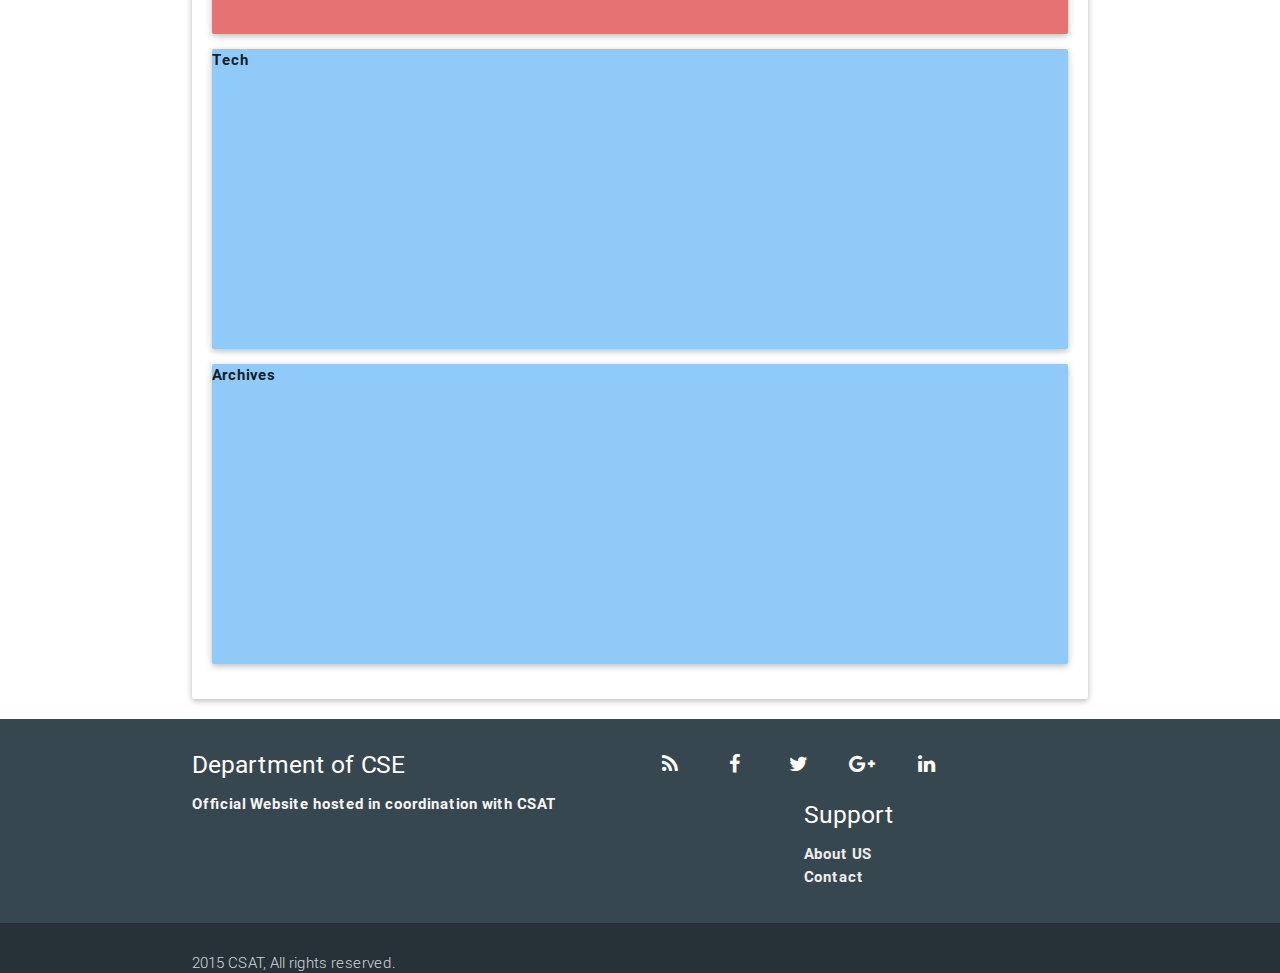
==== commit a9139b8b: "Add files via upload" ====
--- a/index.html
+++ b/index.html
@@ -55,8 +55,10 @@
 <h5><b>TIST<b></h5></font>-->
 <img src="Header.jpg">
 <div class="card-panel">
-<div class="card-panel center-align red lighten-4">
-Volume Info
+<div class="card-panel center-align">
+
+<b> August 2016 Edition : Volume 2 , Issue 1 </b>
+
 </div>
 
 <table>
@@ -100,7 +102,7 @@
 </div></td>
 
 <td>
-<div class="card-panel  center-align ">
+<div class="ontainer  center-align ">
 
   <a class="waves-effect waves-light btn  modal-trigger" href="#CSATINN">CSAT CSI Inauguration : 18th August 2016</a>
 
@@ -119,22 +121,37 @@
 </tr>
 </table>
 
-<table>
-<tr>
-<td>
-<div class="card small  blue-grey lighten-4 ">
-<p>Event Updates photos</p>
-</div></td>
-<td>
-<div class="card small blue lighten-3 ">
-<p>Archives</p>
-</div></td>
-</tr>
-</table>
+
+  <div class="slider">
+    <ul class="slides">
+      <li>
+        <img src="Photos/Nakshatravanam.jpg"> 
+        <div class="caption center-align">
+          <h3>Nakshatravanam</h3>
+          <h5 class="light grey-text text-lighten-3"><b>The 27 trees representing the 27 birth stars have medicinal, social and aesthetic values, which helps purify the air, thereby maintaining a healthy and sound green ecosystem in the campus.</b></h5>
+        </div>
+      </li>
+      <li>
+        <img src="Photos/11 foss (1).jpg"> 
+        <div class="caption center-align">
+          <h3>TECH FOSS 2K16</h3>
+          <h5 class="light grey-text text-lighten-3"><b>The Department of CSE, jointly with IEDC (Innovation and Entrepreneurship Development Cell) of TIST, in association with CSI, organized a two day National level intercollegiate technical event ‘TECH FOSS 2K16’ on 11th & 12th February 2016. </b></h5>
+        </div>
+      </li>
+    </ul>
+  </div>    
+
+
+
+
+
+
+
+
 
 
 <div class="card small red lighten-2">
-<p>Alumni</p>
+<h4><b>Alumni Success <b></h4>
 </div>
 </tr>
 
@@ -143,6 +160,11 @@
 <p>Tech</p>
 </div>
 </tr>
+
+<div class="card small blue lighten-3 ">
+<p>Archives</p>
+</div>
+
 
 
 </div>
@@ -170,8 +192,15 @@
     // the "href" attribute of .modal-trigger must specify the modal ID that wants to be triggered
     $('.modal-trigger').leanModal();
   });
+
+      $(document).ready(function(){
+      $('.carousel').carousel();
+    });
+
+       
       </script>
 
+        
       
      
 
